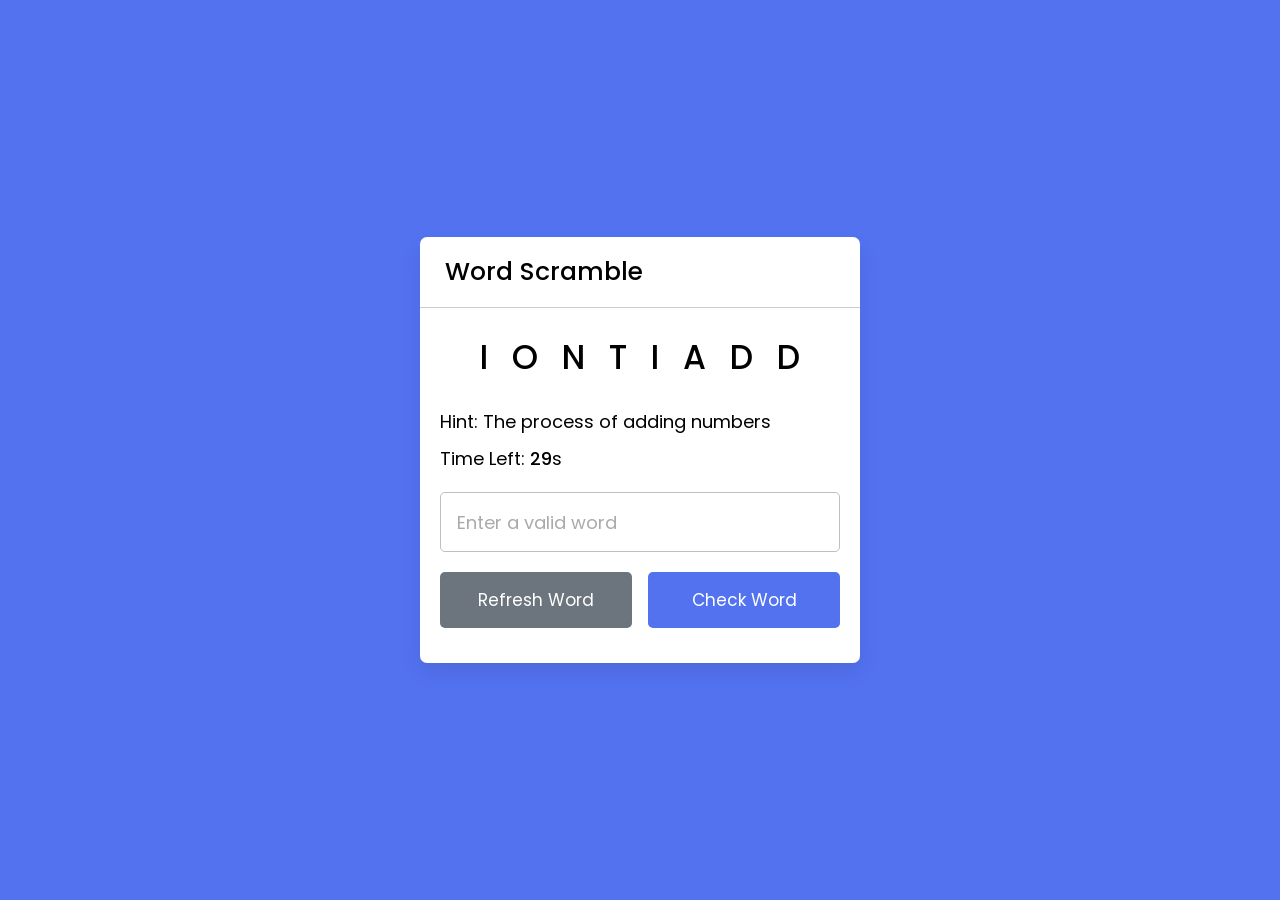
==== game/index.html @ f205f54a "scrambled word game!!.... a new game with addtion feautures completed css and some word features" ====
<!DOCTYPE html>
<!-- Coding By CodingNepal - youtube.com/codingnepal -->
<html lang="en" dir="ltr">
  <head>
    <meta charset="utf-8">
    <title>Word Scramble Game | CodingNepal</title>
    <link rel="stylesheet" href="style.css">
    <meta name="viewport" content="width=device-width, initial-scale=1.0">
    <script src="words.js" defer></script>
    <script src="script.js" defer></script>
  </head>
  <body>
    <div class="container">
        <h2>Word Scramble</h2>
        <div class="content">
            <p class="word"></p>
            <div class="details">
                <p class="hint">Hint: <span></span></p>
                <p class="time">Time Left: <span><b>30</b>s</span></p>
            </div>
            <input type="text" spellcheck="false" placeholder="Enter a valid word">
            <div class="buttons">
                <button class="refresh-word">Refresh Word</button>
                <button class="check-word">Check Word</button>
            </div>
        </div>
    </div>
  </body>
</html>
---- game/style.css ----
/* Import Google font - Poppins */
@import url('https://fonts.googleapis.com/css2?family=Poppins:wght@400;500;600&display=swap');
*{
  margin: 0;
  padding: 0;
  box-sizing: border-box;
  font-family: 'Poppins', sans-serif;
}
body{
  display: flex;
  padding: 0 10px;
  align-items: center;
  justify-content: center;
  min-height: 100vh;
  background: #5372F0;
}
.container{
  width: 440px;
  border-radius: 7px;
  background: #fff;
  box-shadow: 0 10px 20px rgba(0,0,0,0.08);
}
.container h2{
  font-size: 25px;
  font-weight: 500;
  padding: 16px 25px;
  border-bottom: 1px solid #ccc;
}
.container .content{
  margin: 25px 20px 35px;
}
.content .word{
  user-select: none;
  font-size: 33px;
  font-weight: 500;
  text-align: center;
  letter-spacing: 24px;
  margin-right: -24px;
  word-break: break-all;
  text-transform: uppercase;
}
.content .details{
  margin: 25px 0 20px;
}
.details p{
  font-size: 18px;
  margin-bottom: 10px;
}
.details p b{
  font-weight: 500;
}
.content input{
  width: 100%;
  height: 60px;
  outline: none;
  padding: 0 16px;
  font-size: 18px;
  border-radius: 5px;
  border: 1px solid #bfbfbf;
}
.content input:focus{
  box-shadow: 0px 2px 4px rgba(0,0,0,0.08);
}
.content input::placeholder{
  color: #aaa;
}
.content input:focus::placeholder{
  color: #bfbfbf;
}
.content .buttons{
  display: flex;
  margin-top: 20px;
  justify-content: space-between;
}
.buttons button{
  border: none;
  outline: none;
  color: #fff;
  cursor: pointer;
  padding: 15px 0;
  font-size: 17px;
  border-radius: 5px;
  width: calc(100% / 2 - 8px);
  transition: all 0.3s ease;
}
.buttons button:active{
  transform: scale(0.97);
}
.buttons .refresh-word{
  background: #6C757D;
}
.buttons .refresh-word:hover{
  background: #5f666d;
}
.buttons .check-word{
  background: #5372F0;
}
.buttons .check-word:hover{
  background: #2c52ed;
}

@media screen and (max-width: 470px) {
  .container h2{
    font-size: 22px;
    padding: 13px 20px;
  }
  .content .word{
    font-size: 30px;
    letter-spacing: 20px;
    margin-right: -20px;
  }
  .container .content{
    margin: 20px 20px 30px;
  }
  .details p{
    font-size: 16px;
    margin-bottom: 8px;
  }
  .content input{
    height: 55px;
    font-size: 17px;
  }
  .buttons button{
    padding: 14px 0;
    font-size: 16px;
    width: calc(100% / 2 - 7px);
  }
}
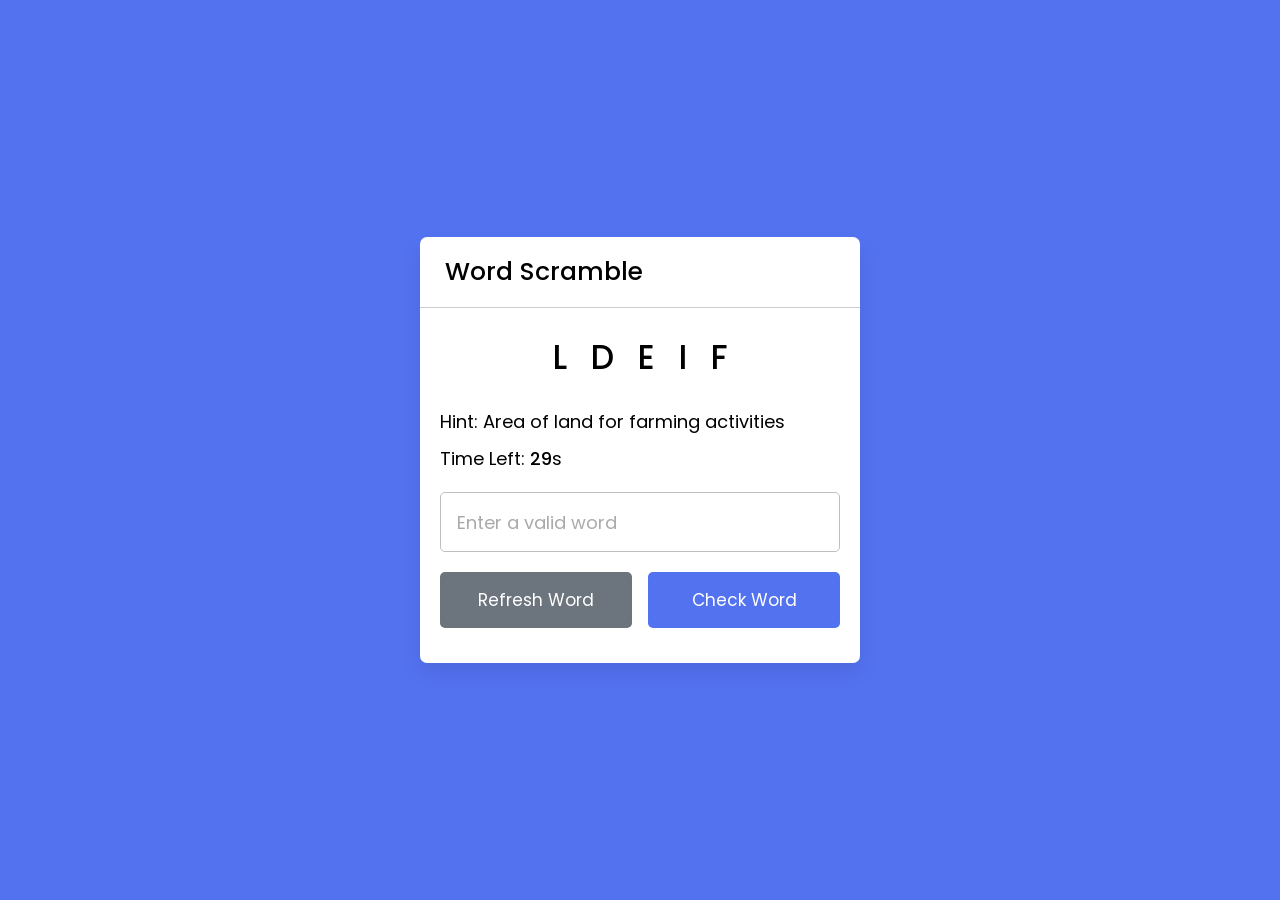
==== commit 39c92fa3: "Update index.html word scramble game title upate" ====
--- a/game/index.html
+++ b/game/index.html
@@ -3,7 +3,7 @@
 <html lang="en" dir="ltr">
   <head>
     <meta charset="utf-8">
-    <title>Word Scramble Game | CodingNepal</title>
+    <title>Word Scramble Game</title>
     <link rel="stylesheet" href="style.css">
     <meta name="viewport" content="width=device-width, initial-scale=1.0">
     <script src="words.js" defer></script>
@@ -26,4 +26,4 @@
         </div>
     </div>
   </body>
-</html>+</html>
